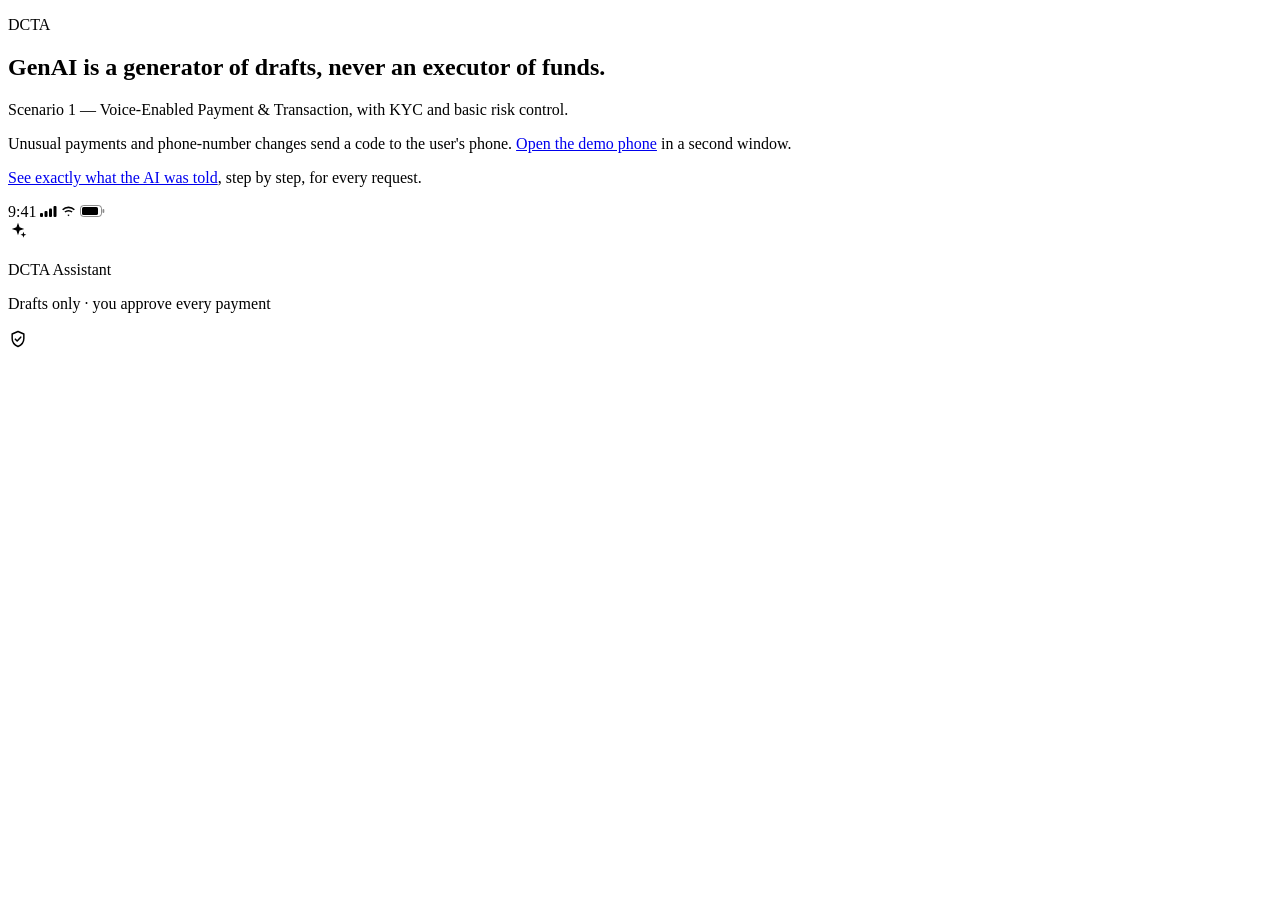
==== frontend/index.html @ b7755860 "Voice: OpenAI speech-to-text as a server-side ASR tier The Tencent credential pair is gone from this" ====
<!DOCTYPE html>
<html lang="en">
<head>
  <meta charset="UTF-8" />
  <meta name="viewport" content="width=device-width, initial-scale=1.0, viewport-fit=cover" />
  <meta name="theme-color" content="#0b1020" />
  <title>DCTA Assistant</title>
  <link rel="stylesheet" href="/static/style.css" />
</head>
<body>
  <div class="stage">
    <aside class="caption">
      <p class="brand">DCTA</p>
      <h1>GenAI is a generator of drafts, never an executor of funds.</h1>
      <p class="muted">Scenario 1 — Voice-Enabled Payment &amp; Transaction,
        with KYC and basic risk control.</p>
      <p class="muted small">Unusual payments and phone-number changes send a
        code to the user's phone.
        <a href="/phone" target="dcta-phone">Open the demo phone</a> in a
        second window.</p>
      <p class="muted small"><a href="/data" target="dcta-data">See exactly what
        the AI was told</a>, step by step, for every request.</p>
    </aside>

    <div class="device">
      <div class="island" aria-hidden="true"></div>
      <div class="screen">
        <div class="statusbar" aria-hidden="true">
          <span id="clock">9:41</span>
          <span class="sb-icons">
            <svg width="17" height="11" viewBox="0 0 17 11"><rect x="0" y="7" width="3" height="4" rx="1"/><rect x="4.5" y="5" width="3" height="6" rx="1"/><rect x="9" y="2.5" width="3" height="8.5" rx="1"/><rect x="13.5" y="0" width="3" height="11" rx="1"/></svg>
            <svg width="15" height="11" viewBox="0 0 15 11"><path d="M7.5 2.2c2 0 3.9.8 5.3 2.1l1.1-1.1A9 9 0 0 0 7.5.6 9 9 0 0 0 1.1 3.2l1.1 1.1a7.5 7.5 0 0 1 5.3-2.1Zm0 3.2c1.1 0 2.2.4 3 1.2l1.1-1.1a6 6 0 0 0-8.2 0l1.1 1.1c.8-.8 1.9-1.2 3-1.2Zm0 3.2c-.4 0-.8.2-1.1.5L7.5 10.2l1.1-1.1c-.3-.3-.7-.5-1.1-.5Z"/></svg>
            <svg width="25" height="12" viewBox="0 0 25 12"><rect x=".5" y=".5" width="21" height="11" rx="3" fill="none" stroke="currentColor" opacity=".45"/><rect x="2" y="2" width="16" height="8" rx="1.6"/><rect x="22.5" y="4" width="1.8" height="4" rx=".9" opacity=".45"/></svg>
          </span>
        </div>

        <header class="appbar">
          <div class="avatar" aria-hidden="true">
            <svg width="20" height="20" viewBox="0 0 24 24"><path fill="currentColor" d="M12 2l1.9 5.6L19.5 9.5l-5.6 1.9L12 17l-1.9-5.6L4.5 9.5l5.6-1.9L12 2Zm6.5 11l.9 2.6 2.6.9-2.6.9-.9 2.6-.9-2.6-2.6-.9 2.6-.9.9-2.6Z"/></svg>
          </div>
          <div class="who">
            <p class="name">DCTA Assistant</p>
            <p class="sub"><span class="dot"></span>Drafts only · you approve every payment</p>
          </div>
          <div class="shield" title="Every payment needs your biometric">
            <svg width="20" height="20" viewBox="0 0 24 24"><path fill="none" stroke="currentColor" stroke-width="1.8" stroke-linejoin="round" d="M12 3l7 3v5.5c0 4.3-2.9 7.9-7 9.5-4.1-1.6-7-5.2-7-9.5V6l7-3Z"/><path fill="none" stroke="currentColor" stroke-width="1.8" stroke-linecap="round" stroke-linejoin="round" d="M8.8 12.2l2.2 2.2 4.3-4.6"/></svg>
          </div>
        </header>

        <!-- The conversation. Every value from the server is set with
             textContent (never innerHTML), and a payment is rendered as a
             FIXED-TEMPLATE card from the ResolvedPlan JSON — never from
             LLM-generated text (brief 4.2). -->
        <main id="thread" class="thread" aria-live="polite">
          <!-- Registration (mock session = u_alice). A passkey is device-bound;
               do this live as part of the demo (brief 10). -->
          <section id="register" class="msg bot" hidden>
            <div class="bubble card onboard">
              <p class="card-title">Set up your passkey</p>
              <p>Every payment I draft needs your fingerprint or face before it
                can move money. Register this device once to get started.</p>
              <button id="register-btn" class="btn primary">Register passkey</button>
            </div>
          </section>

          <!-- showResult() renders into #result. It lives in the static HTML so
               it exists before any draft (tests/test_overlay_xss.py). -->
          <section id="result" class="result" hidden></section>
        </main>

        <!-- Say it, or type it. Voice has three tiers (server ASR -> Web
             Speech API -> this text box). The text box is ALWAYS present: if
             the room beats the microphone on stage, you type the same sentence
             and the demo continues (brief §5). -->
        <footer id="say-box" class="composer" hidden>
          <p id="status" class="status" hidden></p>
          <form id="say-form" class="say-form">
            <button id="mic" class="mic" type="button" title="Speak">
              <svg width="20" height="20" viewBox="0 0 24 24"><rect x="9" y="3" width="6" height="11" rx="3" fill="currentColor"/><path d="M5.5 11a6.5 6.5 0 0 0 13 0M12 17.5V21" fill="none" stroke="currentColor" stroke-width="1.8" stroke-linecap="round"/></svg>
            </button>
            <input id="say" type="text" autocomplete="off" enterkeyhint="send"
                   placeholder="Pay, invest, or edit a contact…" />
            <button type="submit" class="send" title="Send">
              <svg width="18" height="18" viewBox="0 0 24 24"><path d="M12 19V5M5.5 11.5 12 5l6.5 6.5" fill="none" stroke="currentColor" stroke-width="2.2" stroke-linecap="round" stroke-linejoin="round"/></svg>
            </button>
          </form>
        </footer>
        <div class="homebar" aria-hidden="true"></div>
      </div>
    </div>
  </div>

  <script src="/static/canonical.js"></script>
  <script src="/static/voice.js"></script>
  <script src="/static/app.js"></script>
</body>
</html>
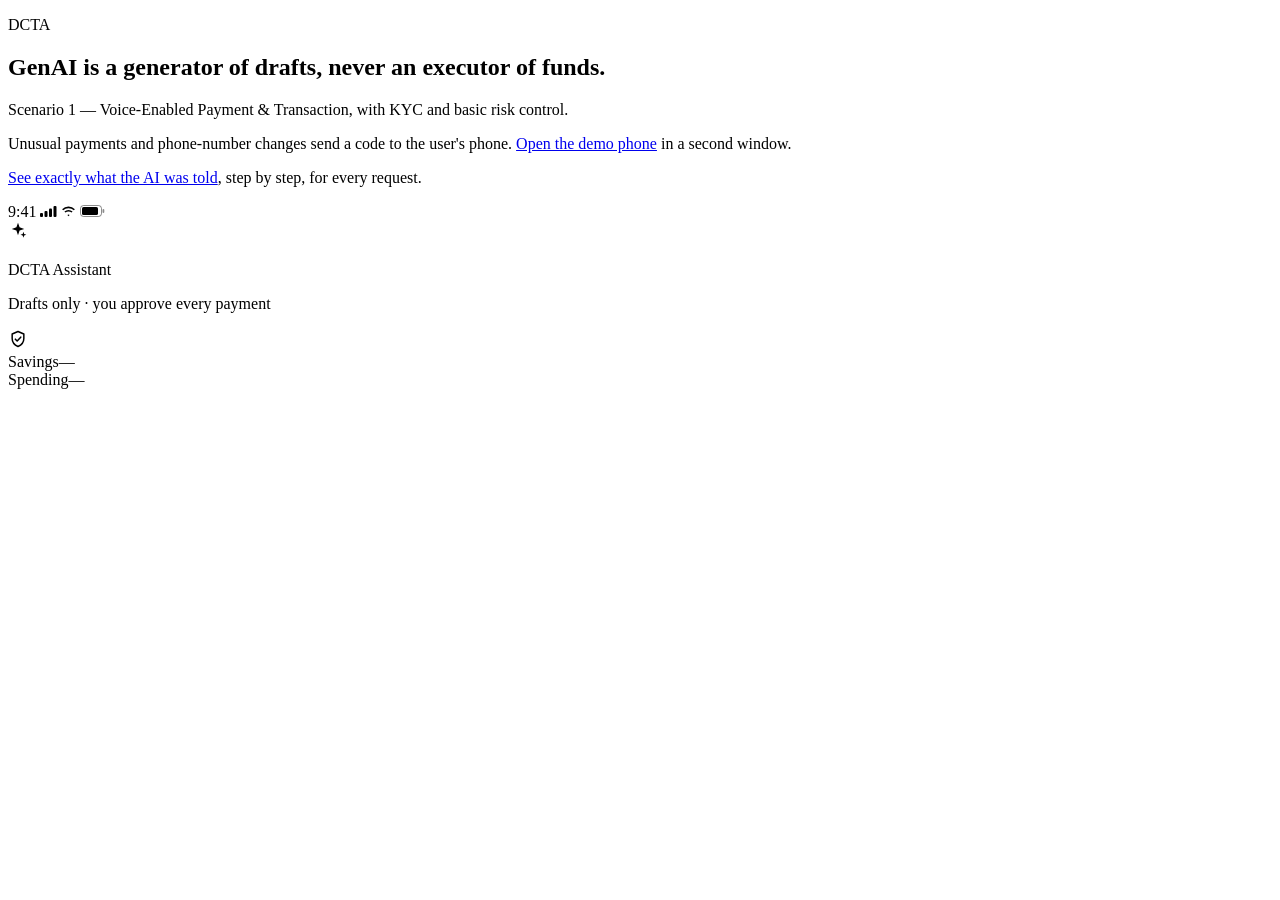
==== commit ed3c7081: "Demo: live balances, a "Spending" account, and a payment notification Requested for the demo: see Sa" ====
--- a/frontend/index.html
+++ b/frontend/index.html
@@ -47,6 +47,18 @@
           </div>
         </header>
 
+        <!-- Live balances, read from the ledger — so the demo can say "from my
+             savings" and the audience sees the money leave. Refreshed on load,
+             after every executed payment, and when the tab regains focus. -->
+        <section id="balances" class="balances" aria-label="Account balances">
+          <div class="bal"><span class="bal-name">Savings</span><span id="bal-savings" class="bal-amt">—</span></div>
+          <div class="bal"><span class="bal-name">Spending</span><span id="bal-joint" class="bal-amt">—</span></div>
+        </section>
+
+        <!-- The drop-down notification after a payment goes through. Built with
+             textContent only; announced to screen readers via role=status. -->
+        <div id="toast" class="toast" role="status" aria-live="polite" hidden></div>
+
         <!-- The conversation. Every value from the server is set with
              textContent (never innerHTML), and a payment is rendered as a
              FIXED-TEMPLATE card from the ResolvedPlan JSON — never from
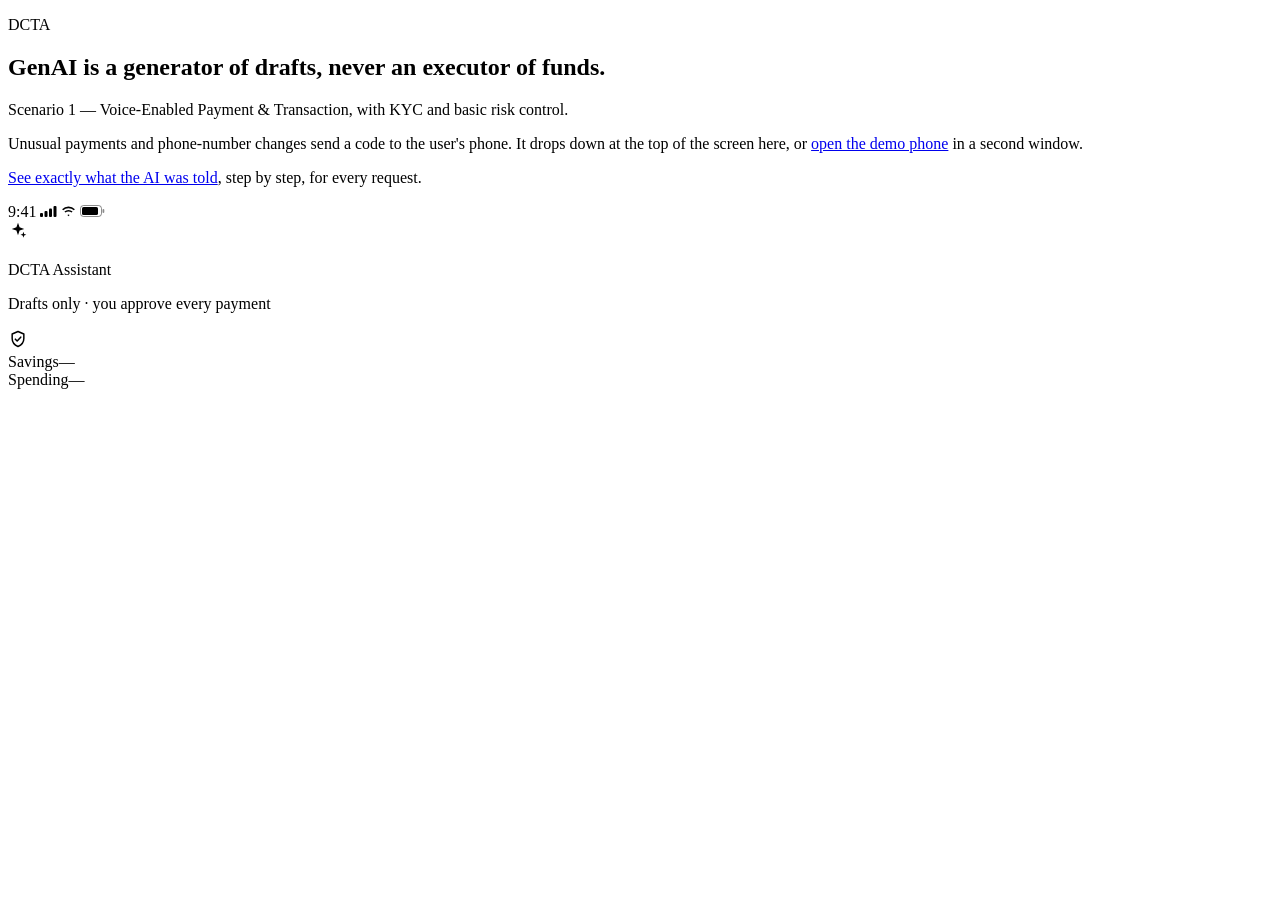
==== commit 76d2d222: "Resolve merge conflicts" ====
--- a/frontend/index.html
+++ b/frontend/index.html
@@ -15,8 +15,8 @@
       <p class="muted">Scenario 1 — Voice-Enabled Payment &amp; Transaction,
         with KYC and basic risk control.</p>
       <p class="muted small">Unusual payments and phone-number changes send a
-        code to the user's phone.
-        <a href="/phone" target="dcta-phone">Open the demo phone</a> in a
+        code to the user's phone. It drops down at the top of the screen here, or
+        <a href="/phone" target="dcta-phone">open the demo phone</a> in a
         second window.</p>
       <p class="muted small"><a href="/data" target="dcta-data">See exactly what
         the AI was told</a>, step by step, for every request.</p>
@@ -42,6 +42,13 @@
             <p class="name">DCTA Assistant</p>
             <p class="sub"><span class="dot"></span>Drafts only · you approve every payment</p>
           </div>
+          <!-- The assistant's voice. Its icon follows the situation: waves
+               while it is talking (tap = stop now and mute), a speaker when
+               on (tap = mute), a crossed speaker when muted (tap = unmute). -->
+          <button id="sound" class="sound" type="button" data-state="on" hidden
+                  aria-label="Mute the assistant's voice" title="Mute the assistant's voice">
+            <svg width="20" height="20" viewBox="0 0 24 24" aria-hidden="true"><path fill="currentColor" d="M4 9.5h3.2L12 5.5v13l-4.8-4H4a1 1 0 0 1-1-1v-3a1 1 0 0 1 1-1Z"/><path class="w1" fill="none" stroke="currentColor" stroke-width="1.8" stroke-linecap="round" d="M15.2 9.2a4 4 0 0 1 0 5.6"/><path class="w2" fill="none" stroke="currentColor" stroke-width="1.8" stroke-linecap="round" d="M17.8 6.8a7.5 7.5 0 0 1 0 10.4"/><path class="x" fill="none" stroke="currentColor" stroke-width="1.8" stroke-linecap="round" d="M15.5 9.5l5 5m0-5-5 5"/></svg>
+          </button>
           <div class="shield" title="Every payment needs your biometric">
             <svg width="20" height="20" viewBox="0 0 24 24"><path fill="none" stroke="currentColor" stroke-width="1.8" stroke-linejoin="round" d="M12 3l7 3v5.5c0 4.3-2.9 7.9-7 9.5-4.1-1.6-7-5.2-7-9.5V6l7-3Z"/><path fill="none" stroke="currentColor" stroke-width="1.8" stroke-linecap="round" stroke-linejoin="round" d="M8.8 12.2l2.2 2.2 4.3-4.6"/></svg>
           </div>
@@ -58,6 +65,10 @@
         <!-- The drop-down notification after a payment goes through. Built with
              textContent only; announced to screen readers via role=status. -->
         <div id="toast" class="toast" role="status" aria-live="polite" hidden></div>
+
+        <!-- MOCK: the demo phone's text messages drop down here (phone-notify.js),
+             so the step-up code shows without a second window. -->
+        <div id="sms-banner" class="sms-banner" role="status" aria-live="polite" hidden></div>
 
         <!-- The conversation. Every value from the server is set with
              textContent (never innerHTML), and a payment is rendered as a
@@ -105,5 +116,6 @@
   <script src="/static/canonical.js"></script>
   <script src="/static/voice.js"></script>
   <script src="/static/app.js"></script>
+  <script src="/static/phone-notify.js"></script>
 </body>
 </html>
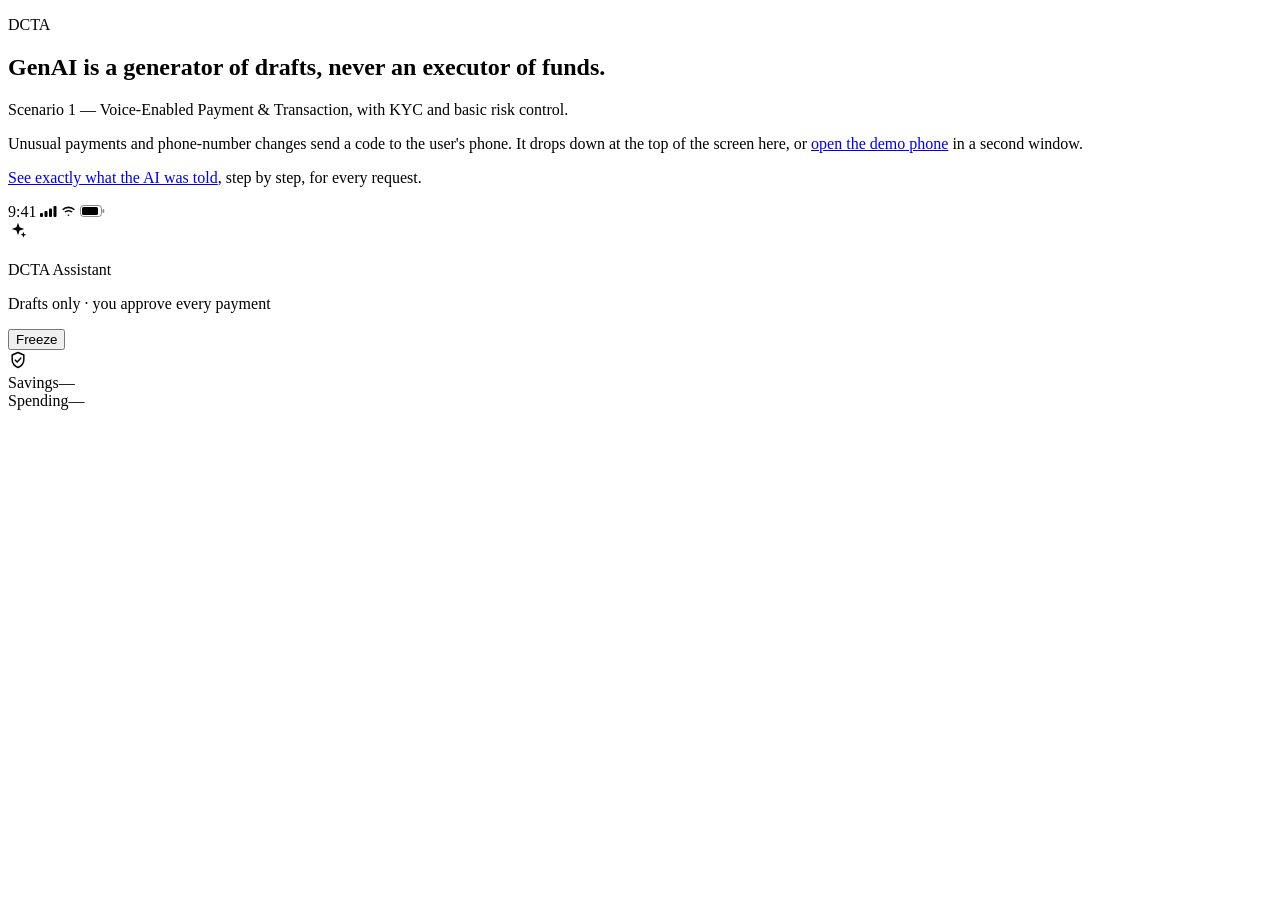
==== commit 0323a4e8: "WIP: scam protection (signed destinations, scam score, hold, kill switch) Work in progress — pushed " ====
--- a/frontend/index.html
+++ b/frontend/index.html
@@ -49,6 +49,8 @@
                   aria-label="Mute the assistant's voice" title="Mute the assistant's voice">
             <svg width="20" height="20" viewBox="0 0 24 24" aria-hidden="true"><path fill="currentColor" d="M4 9.5h3.2L12 5.5v13l-4.8-4H4a1 1 0 0 1-1-1v-3a1 1 0 0 1 1-1Z"/><path class="w1" fill="none" stroke="currentColor" stroke-width="1.8" stroke-linecap="round" d="M15.2 9.2a4 4 0 0 1 0 5.6"/><path class="w2" fill="none" stroke="currentColor" stroke-width="1.8" stroke-linecap="round" d="M17.8 6.8a7.5 7.5 0 0 1 0 10.4"/><path class="x" fill="none" stroke="currentColor" stroke-width="1.8" stroke-linecap="round" d="M15.5 9.5l5 5m0-5-5 5"/></svg>
           </button>
+          <!-- The kill switch: one tap freezes every outgoing payment. -->
+          <button id="freeze" class="freeze" type="button" title="Freeze all outgoing payments">Freeze</button>
           <div class="shield" title="Every payment needs your biometric">
             <svg width="20" height="20" viewBox="0 0 24 24"><path fill="none" stroke="currentColor" stroke-width="1.8" stroke-linejoin="round" d="M12 3l7 3v5.5c0 4.3-2.9 7.9-7 9.5-4.1-1.6-7-5.2-7-9.5V6l7-3Z"/><path fill="none" stroke="currentColor" stroke-width="1.8" stroke-linecap="round" stroke-linejoin="round" d="M8.8 12.2l2.2 2.2 4.3-4.6"/></svg>
           </div>
@@ -60,6 +62,17 @@
         <section id="balances" class="balances" aria-label="Account balances">
           <div class="bal"><span class="bal-name">Savings</span><span id="bal-savings" class="bal-amt">—</span></div>
           <div class="bal"><span class="bal-name">Spending</span><span id="bal-joint" class="bal-amt">—</span></div>
+        </section>
+
+        <!-- Shown while the kill switch is engaged: every outgoing payment is
+             refused by the server until the user unfreezes with a phone code. -->
+        <section id="frozen" class="frozen" hidden>
+          <p><strong>All outgoing payments are frozen.</strong> Nothing can be sent until you unfreeze.</p>
+          <button id="unfreeze" type="button" class="btn secondary">Unfreeze with a code</button>
+          <form id="unfreeze-form" class="stepup-form" hidden>
+            <input id="unfreeze-code" inputmode="numeric" autocomplete="one-time-code" placeholder="6-digit code" maxlength="6" />
+            <button type="submit" class="btn primary">Unfreeze</button>
+          </form>
         </section>
 
         <!-- The drop-down notification after a payment goes through. Built with
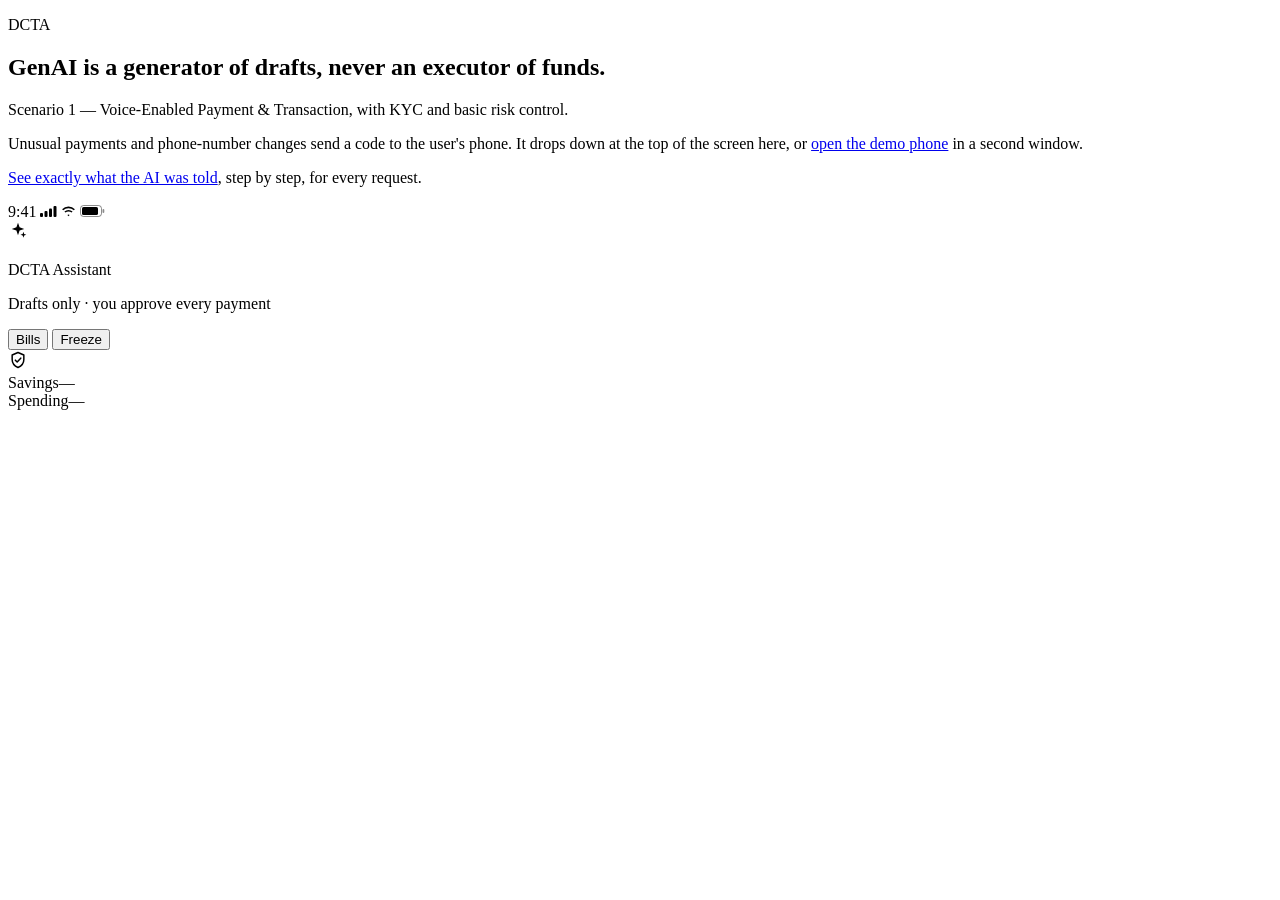
==== commit 309a60cf: "Recurring bills: setup form, review card, Bills panel, tests and docs - Frontend: the setup form (no" ====
--- a/frontend/index.html
+++ b/frontend/index.html
@@ -49,6 +49,9 @@
                   aria-label="Mute the assistant's voice" title="Mute the assistant's voice">
             <svg width="20" height="20" viewBox="0 0 24 24" aria-hidden="true"><path fill="currentColor" d="M4 9.5h3.2L12 5.5v13l-4.8-4H4a1 1 0 0 1-1-1v-3a1 1 0 0 1 1-1Z"/><path class="w1" fill="none" stroke="currentColor" stroke-width="1.8" stroke-linecap="round" d="M15.2 9.2a4 4 0 0 1 0 5.6"/><path class="w2" fill="none" stroke="currentColor" stroke-width="1.8" stroke-linecap="round" d="M17.8 6.8a7.5 7.5 0 0 1 0 10.4"/><path class="x" fill="none" stroke="currentColor" stroke-width="1.8" stroke-linecap="round" d="M15.5 9.5l5 5m0-5-5 5"/></svg>
           </button>
+          <!-- Recurring bills: the arrangements, and any payment waiting for
+               the user's approval (the badge counts those). -->
+          <button id="bills" class="bills" type="button" title="Recurring bill payments">Bills<span id="bills-badge" class="badge" hidden></span></button>
           <!-- The kill switch: one tap freezes every outgoing payment. -->
           <button id="freeze" class="freeze" type="button" title="Freeze all outgoing payments">Freeze</button>
           <div class="shield" title="Every payment needs your biometric">
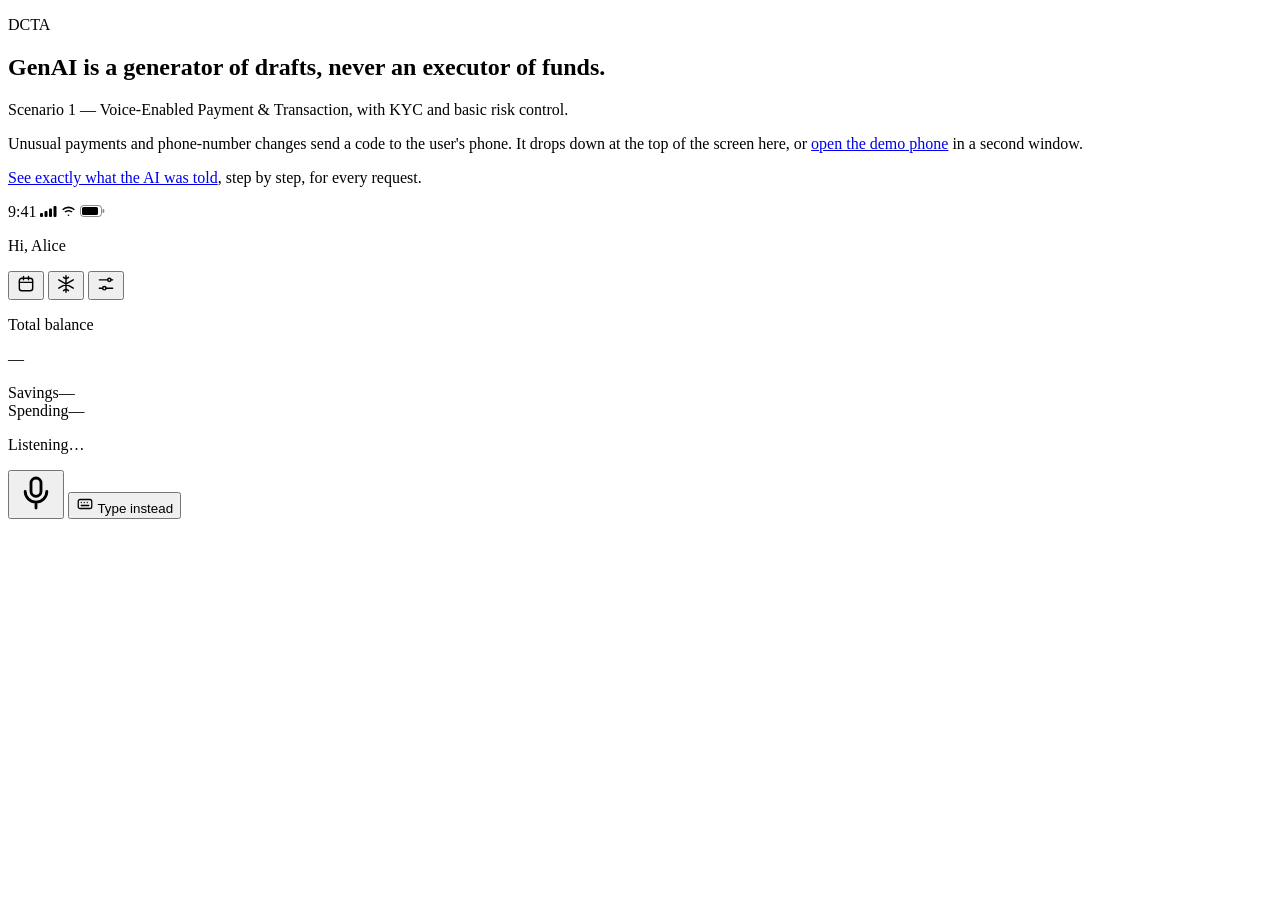
==== commit dc601991: "Redesign the app: bottom-sheet review, light/dark themes, Settings - Home: "Hi, Alice", icon buttons" ====
--- a/frontend/index.html
+++ b/frontend/index.html
@@ -3,8 +3,12 @@
 <head>
   <meta charset="UTF-8" />
   <meta name="viewport" content="width=device-width, initial-scale=1.0, viewport-fit=cover" />
-  <meta name="theme-color" content="#0b1020" />
+  <meta name="theme-color" content="#f5f5f7" media="(prefers-color-scheme: light)" />
+  <meta name="theme-color" content="#000000" media="(prefers-color-scheme: dark)" />
   <title>DCTA Assistant</title>
+  <!-- Theme, colour and other display settings, applied before the first
+       paint. ?theme=light or ?theme=dark overrides them for the visit. -->
+  <script src="/static/settings.js"></script>
   <link rel="stylesheet" href="/static/style.css" />
 </head>
 <body>
@@ -35,47 +39,40 @@
         </div>
 
         <header class="appbar">
-          <div class="avatar" aria-hidden="true">
-            <svg width="20" height="20" viewBox="0 0 24 24"><path fill="currentColor" d="M12 2l1.9 5.6L19.5 9.5l-5.6 1.9L12 17l-1.9-5.6L4.5 9.5l5.6-1.9L12 2Zm6.5 11l.9 2.6 2.6.9-2.6.9-.9 2.6-.9-2.6-2.6-.9 2.6-.9.9-2.6Z"/></svg>
-          </div>
-          <div class="who">
-            <p class="name">DCTA Assistant</p>
-            <p class="sub"><span class="dot"></span>Drafts only · you approve every payment</p>
-          </div>
-          <!-- The assistant's voice. Its icon follows the situation: waves
-               while it is talking (tap = stop now and mute), a speaker when
-               on (tap = mute), a crossed speaker when muted (tap = unmute). -->
-          <button id="sound" class="sound" type="button" data-state="on" hidden
-                  aria-label="Mute the assistant's voice" title="Mute the assistant's voice">
+          <p class="hello">Hi, Alice</p>
+          <!-- Shown only while the assistant is talking: tap to stop it.
+               Turning its voice off for good is in Settings. -->
+          <button id="sound" class="icon-btn sound" type="button" data-state="on" hidden
+                  aria-label="Stop talking" title="Stop talking">
             <svg width="20" height="20" viewBox="0 0 24 24" aria-hidden="true"><path fill="currentColor" d="M4 9.5h3.2L12 5.5v13l-4.8-4H4a1 1 0 0 1-1-1v-3a1 1 0 0 1 1-1Z"/><path class="w1" fill="none" stroke="currentColor" stroke-width="1.8" stroke-linecap="round" d="M15.2 9.2a4 4 0 0 1 0 5.6"/><path class="w2" fill="none" stroke="currentColor" stroke-width="1.8" stroke-linecap="round" d="M17.8 6.8a7.5 7.5 0 0 1 0 10.4"/><path class="x" fill="none" stroke="currentColor" stroke-width="1.8" stroke-linecap="round" d="M15.5 9.5l5 5m0-5-5 5"/></svg>
           </button>
           <!-- Recurring bills: the arrangements, and any payment waiting for
                the user's approval (the badge counts those). -->
-          <button id="bills" class="bills" type="button" title="Recurring bill payments">Bills<span id="bills-badge" class="badge" hidden></span></button>
+          <button id="bills" class="icon-btn bills" type="button" aria-label="Bills" title="Recurring bill payments">
+            <svg width="20" height="20" viewBox="0 0 24 24" fill="none" stroke="currentColor" stroke-width="1.7" stroke-linecap="round" stroke-linejoin="round" aria-hidden="true"><rect x="4" y="5" width="16" height="15" rx="3"/><path d="M4 10h16M9 3v4M15 3v4"/></svg>
+            <span id="bills-badge" class="badge" hidden></span>
+          </button>
           <!-- The kill switch: one tap freezes every outgoing payment. -->
-          <button id="freeze" class="freeze" type="button" title="Freeze all outgoing payments">Freeze</button>
-          <div class="shield" title="Every payment needs your biometric">
-            <svg width="20" height="20" viewBox="0 0 24 24"><path fill="none" stroke="currentColor" stroke-width="1.8" stroke-linejoin="round" d="M12 3l7 3v5.5c0 4.3-2.9 7.9-7 9.5-4.1-1.6-7-5.2-7-9.5V6l7-3Z"/><path fill="none" stroke="currentColor" stroke-width="1.8" stroke-linecap="round" stroke-linejoin="round" d="M8.8 12.2l2.2 2.2 4.3-4.6"/></svg>
-          </div>
+          <button id="freeze" class="icon-btn freeze" type="button"
+                  aria-label="Freeze all outgoing payments" title="Freeze all outgoing payments">
+            <svg width="20" height="20" viewBox="0 0 24 24" fill="none" stroke="currentColor" stroke-width="1.7" stroke-linecap="round" stroke-linejoin="round" aria-hidden="true"><path d="M12 2v20M3.3 7l17.4 10M3.3 17L20.7 7M9 4l3 2 3-2M9 20l3-2 3 2"/></svg>
+          </button>
+          <button id="settings-btn" class="icon-btn" type="button" aria-label="Settings" title="Settings"
+                  aria-haspopup="dialog" aria-controls="settings">
+            <svg width="20" height="20" viewBox="0 0 24 24" fill="none" stroke="currentColor" stroke-width="1.7" stroke-linecap="round" stroke-linejoin="round" aria-hidden="true"><path d="M4 7h10M18 7h2M4 17h4M12 17h8"/><circle cx="16" cy="7" r="2"/><circle cx="10" cy="17" r="2"/></svg>
+          </button>
         </header>
 
         <!-- Live balances, read from the ledger — so the demo can say "from my
              savings" and the audience sees the money leave. Refreshed on load,
              after every executed payment, and when the tab regains focus. -->
         <section id="balances" class="balances" aria-label="Account balances">
-          <div class="bal"><span class="bal-name">Savings</span><span id="bal-savings" class="bal-amt">—</span></div>
-          <div class="bal"><span class="bal-name">Spending</span><span id="bal-joint" class="bal-amt">—</span></div>
-        </section>
-
-        <!-- Shown while the kill switch is engaged: every outgoing payment is
-             refused by the server until the user unfreezes with a phone code. -->
-        <section id="frozen" class="frozen" hidden>
-          <p><strong>All outgoing payments are frozen.</strong> Nothing can be sent until you unfreeze.</p>
-          <button id="unfreeze" type="button" class="btn secondary">Unfreeze with a code</button>
-          <form id="unfreeze-form" class="stepup-form" hidden>
-            <input id="unfreeze-code" inputmode="numeric" autocomplete="one-time-code" placeholder="6-digit code" maxlength="6" />
-            <button type="submit" class="btn primary">Unfreeze</button>
-          </form>
+          <p class="bal-label">Total balance</p>
+          <p id="bal-total" class="bal-total">—</p>
+          <div class="bal-split">
+            <div class="bal"><span class="bal-name">Savings</span><span id="bal-savings" class="bal-amt">—</span></div>
+            <div class="bal"><span class="bal-name">Spending</span><span id="bal-joint" class="bal-amt">—</span></div>
+          </div>
         </section>
 
         <!-- The drop-down notification after a payment goes through. Built with
@@ -86,10 +83,15 @@
              so the step-up code shows without a second window. -->
         <div id="sms-banner" class="sms-banner" role="status" aria-live="polite" hidden></div>
 
+        <!-- Dims the app while the live review card is up as a bottom sheet. -->
+        <div class="scrim" aria-hidden="true"></div>
+
         <!-- The conversation. Every value from the server is set with
              textContent (never innerHTML), and a payment is rendered as a
              FIXED-TEMPLATE card from the ResolvedPlan JSON — never from
-             LLM-generated text (brief 4.2). -->
+             LLM-generated text (brief 4.2). The live card (#plan) is shown as
+             a bottom sheet by CSS alone; it stays in the conversation, where
+             it falls back once it is spent. -->
         <main id="thread" class="thread" aria-live="polite">
           <!-- Registration (mock session = u_alice). A passkey is device-bound;
                do this live as part of the demo (brief 10). -->
@@ -107,23 +109,93 @@
           <section id="result" class="result" hidden></section>
         </main>
 
+        <!-- While the microphone is on: the conversation steps aside for one
+             big button (tap = done). Shown by the .listening class on .screen. -->
+        <section id="listen" class="listen" aria-live="polite">
+          <p id="listen-text" class="listen-text">Listening…</p>
+          <button id="listen-orb" class="orb" type="button" aria-label="Stop listening" title="Stop listening">
+            <svg width="40" height="40" viewBox="0 0 24 24" fill="none" stroke="currentColor" stroke-width="1.7" stroke-linecap="round" stroke-linejoin="round" aria-hidden="true"><rect x="9" y="3" width="6" height="11" rx="3"/><path d="M5.5 11a6.5 6.5 0 0 0 13 0M12 17.5V21"/></svg>
+          </button>
+          <button id="listen-type" class="pill-btn" type="button">
+            <svg width="18" height="18" viewBox="0 0 24 24" fill="none" stroke="currentColor" stroke-width="1.7" stroke-linecap="round" stroke-linejoin="round" aria-hidden="true"><rect x="3" y="6" width="18" height="12" rx="2.5"/><path d="M7 10h.01M11 10h.01M15 10h.01M7 14h10"/></svg>
+            Type instead
+          </button>
+        </section>
+
         <!-- Say it, or type it. Voice has three tiers (server ASR -> Web
              Speech API -> this text box). The text box is ALWAYS present: if
              the room beats the microphone on stage, you type the same sentence
              and the demo continues (brief §5). -->
         <footer id="say-box" class="composer" hidden>
           <p id="status" class="status" hidden></p>
-          <form id="say-form" class="say-form">
-            <button id="mic" class="mic" type="button" title="Speak">
-              <svg width="20" height="20" viewBox="0 0 24 24"><rect x="9" y="3" width="6" height="11" rx="3" fill="currentColor"/><path d="M5.5 11a6.5 6.5 0 0 0 13 0M12 17.5V21" fill="none" stroke="currentColor" stroke-width="1.8" stroke-linecap="round"/></svg>
+          <div class="composer-row">
+            <form id="say-form" class="say-form">
+              <input id="say" type="text" autocomplete="off" enterkeyhint="send"
+                     aria-label="Message" placeholder="Type a request…" />
+              <button type="submit" class="send" aria-label="Send" title="Send">
+                <svg width="16" height="16" viewBox="0 0 24 24" aria-hidden="true"><path d="M12 19V5M5.5 11.5 12 5l6.5 6.5" fill="none" stroke="currentColor" stroke-width="2.4" stroke-linecap="round" stroke-linejoin="round"/></svg>
+              </button>
+            </form>
+            <button id="mic" class="mic" type="button" aria-label="Speak" title="Speak">
+              <svg width="22" height="22" viewBox="0 0 24 24" fill="none" stroke="currentColor" stroke-width="1.8" stroke-linecap="round" stroke-linejoin="round" aria-hidden="true"><rect x="9" y="3" width="6" height="11" rx="3"/><path d="M5.5 11a6.5 6.5 0 0 0 13 0M12 17.5V21"/></svg>
             </button>
-            <input id="say" type="text" autocomplete="off" enterkeyhint="send"
-                   placeholder="Pay, invest, or edit a contact…" />
-            <button type="submit" class="send" title="Send">
-              <svg width="18" height="18" viewBox="0 0 24 24"><path d="M12 19V5M5.5 11.5 12 5l6.5 6.5" fill="none" stroke="currentColor" stroke-width="2.2" stroke-linecap="round" stroke-linejoin="round"/></svg>
+          </div>
+        </footer>
+
+        <!-- Shown while the kill switch is engaged: every outgoing payment is
+             refused by the server until the user unfreezes with a phone code. -->
+        <section id="frozen" class="frozen" hidden aria-labelledby="frozen-title">
+          <button id="frozen-close" class="icon-btn" type="button" aria-label="Back to the assistant" title="Back">
+            <svg width="20" height="20" viewBox="0 0 24 24" fill="none" stroke="currentColor" stroke-width="2" stroke-linecap="round" stroke-linejoin="round" aria-hidden="true"><path d="M15 5l-7 7 7 7"/></svg>
+          </button>
+          <div class="frozen-hero">
+            <span class="frozen-lock" aria-hidden="true">
+              <svg width="26" height="26" viewBox="0 0 24 24" fill="none" stroke="currentColor" stroke-width="1.9" stroke-linecap="round" stroke-linejoin="round"><rect x="5" y="11" width="14" height="10" rx="2"/><path d="M8 11V8a4 4 0 0 1 8 0v3"/></svg>
+            </span>
+            <div>
+              <h2 id="frozen-title">Payments frozen</h2>
+              <p id="frozen-since" class="frozen-sub">Nothing can leave your accounts</p>
+            </div>
+          </div>
+          <ul class="frozen-rows">
+            <li><span>Money out</span><span class="blocked">Blocked</span></li>
+            <li><span>Money in</span><span class="works">Still works</span></li>
+          </ul>
+          <div class="frozen-actions">
+            <button id="unfreeze" type="button" class="btn solid">Unfreeze</button>
+            <form id="unfreeze-form" class="stepup-form" hidden>
+              <input id="unfreeze-code" inputmode="numeric" autocomplete="one-time-code" placeholder="6-digit code" maxlength="6" aria-label="Code from your phone" />
+              <button type="submit" class="btn solid">Unfreeze</button>
+            </form>
+            <p id="frozen-note" class="frozen-note" role="status">Needs a code from your phone</p>
+          </div>
+        </section>
+
+        <!-- Display settings (settings.js). Kept in this browser only. -->
+        <section id="settings" class="settings" hidden role="dialog" aria-modal="true" aria-labelledby="settings-title">
+          <div class="settings-head">
+            <h2 id="settings-title">Settings</h2>
+            <button id="settings-close" class="icon-btn" type="button" aria-label="Close settings" title="Close">
+              <svg width="18" height="18" viewBox="0 0 24 24" fill="none" stroke="currentColor" stroke-width="2" stroke-linecap="round" aria-hidden="true"><path d="M6 6l12 12M18 6L6 18"/></svg>
             </button>
-          </form>
-        </footer>
+          </div>
+          <p class="set-label" id="set-theme-label">Theme</p>
+          <div class="segmented" role="radiogroup" aria-labelledby="set-theme-label">
+            <button type="button" role="radio" data-theme-choice="system">System</button>
+            <button type="button" role="radio" data-theme-choice="light">Light</button>
+            <button type="button" role="radio" data-theme-choice="dark">Dark</button>
+          </div>
+          <p class="set-label" id="set-accent-label">Colour</p>
+          <div id="set-accents" class="swatches" role="radiogroup" aria-labelledby="set-accent-label"></div>
+          <div class="set-list">
+            <label class="set-row"><span>Large text</span><input id="set-large" class="switch" type="checkbox" /></label>
+            <label class="set-row"><span>Hide balances</span><input id="set-privacy" class="switch" type="checkbox" /></label>
+            <label class="set-row" id="set-voice-row"><span>Assistant voice</span><input id="set-voice" class="switch" type="checkbox" /></label>
+            <label class="set-row"><span>Animations</span><input id="set-motion" class="switch" type="checkbox" /></label>
+          </div>
+          <button id="settings-reset" class="btn secondary" type="button">Reset</button>
+        </section>
+
         <div class="homebar" aria-hidden="true"></div>
       </div>
     </div>
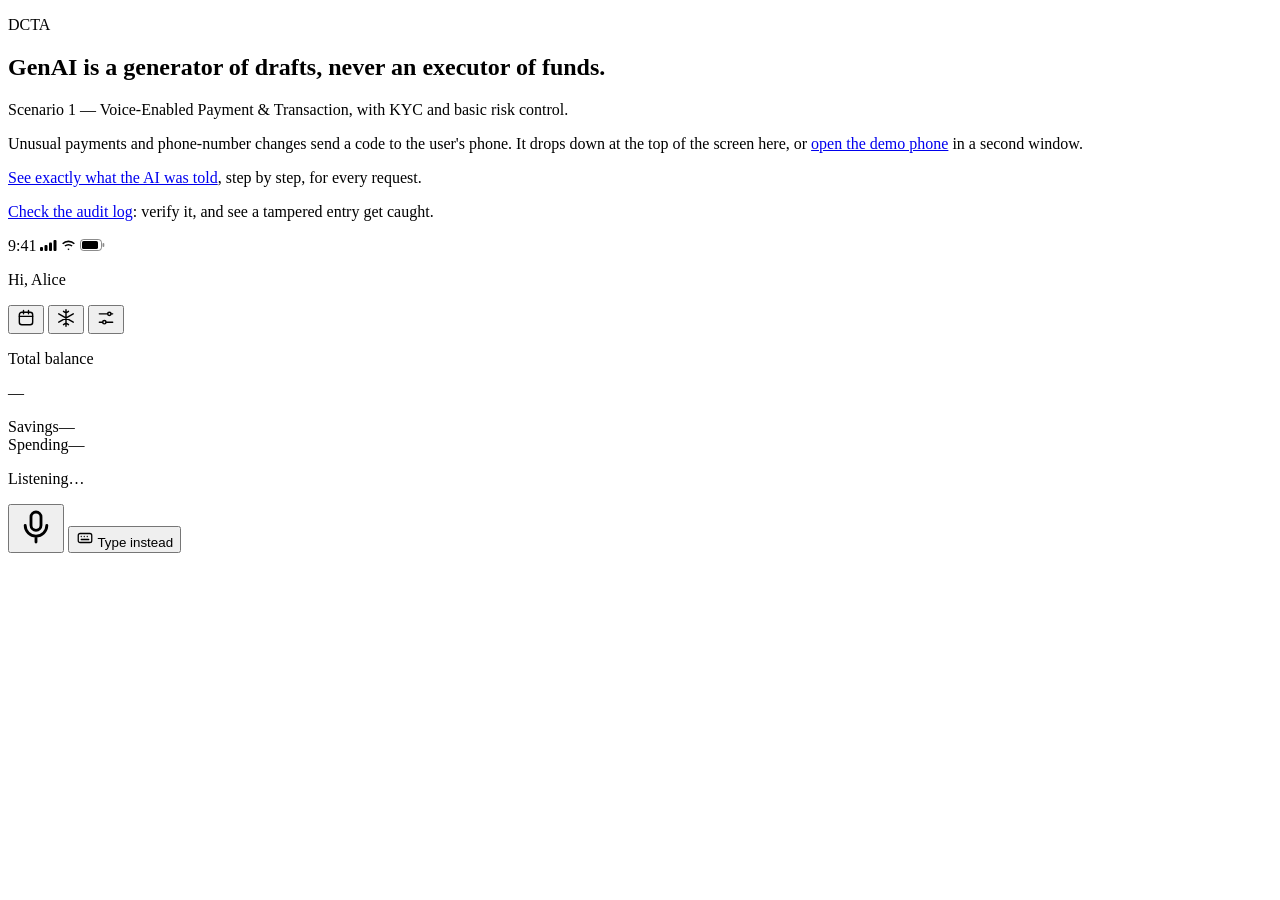
==== commit c4e865a6: "Audit page: verify the chain, and a tamper demo on a copy" ====
--- a/frontend/index.html
+++ b/frontend/index.html
@@ -24,6 +24,8 @@
         second window.</p>
       <p class="muted small"><a href="/data" target="dcta-data">See exactly what
         the AI was told</a>, step by step, for every request.</p>
+      <p class="muted small"><a href="/audit" target="dcta-audit">Check the audit
+        log</a>: verify it, and see a tampered entry get caught.</p>
     </aside>
 
     <div class="device">
@@ -194,6 +196,9 @@
             <label class="set-row"><span>Animations</span><input id="set-motion" class="switch" type="checkbox" /></label>
           </div>
           <button id="settings-reset" class="btn secondary" type="button">Reset</button>
+          <p class="set-label">Demo</p>
+          <button id="demo-reset" class="btn secondary" type="button">Reset demo money</button>
+          <p id="demo-reset-note" class="set-note" role="status">Balances and payment history go back to the start. Your passkey and contacts stay.</p>
         </section>
 
         <div class="homebar" aria-hidden="true"></div>
